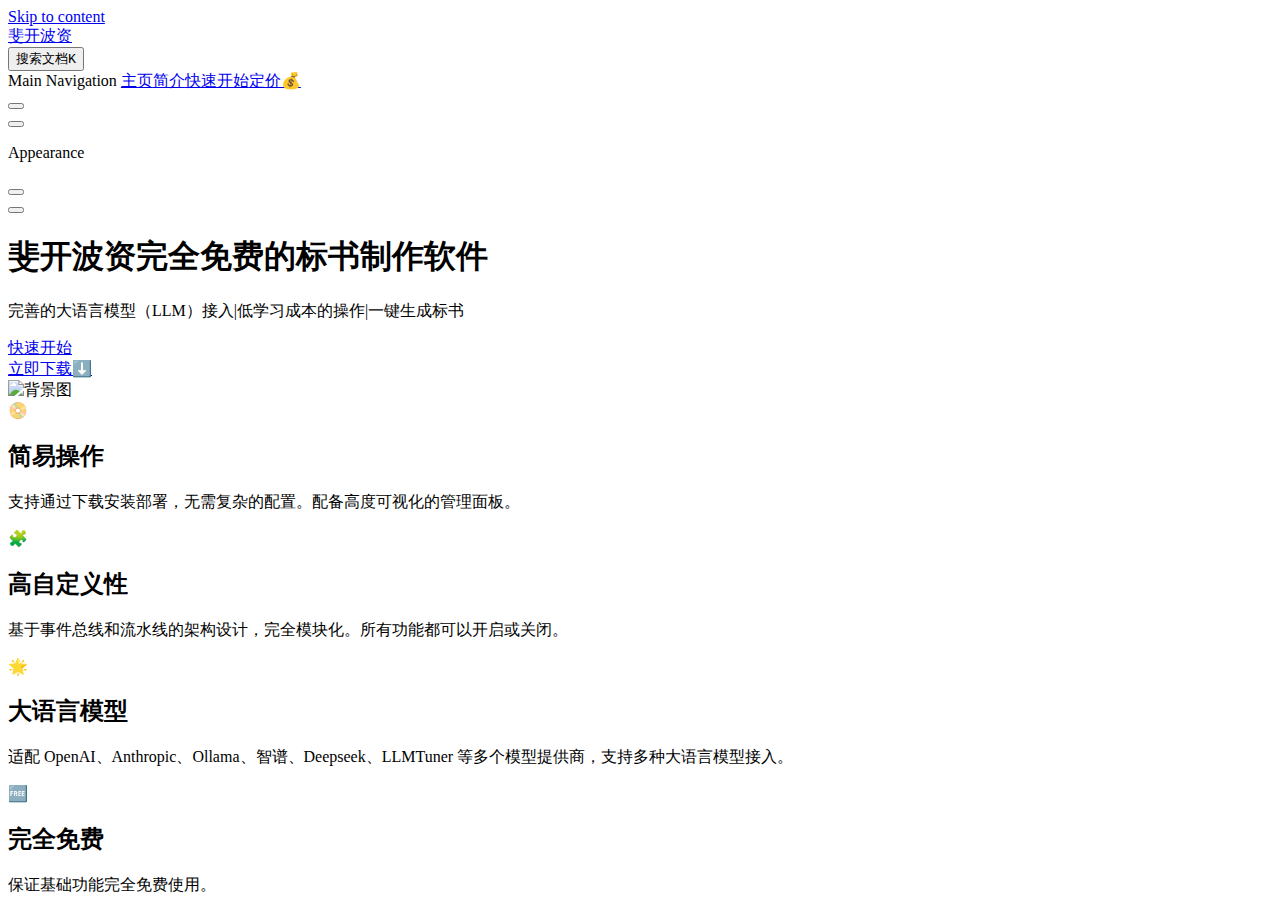
==== index.html @ 77a47dff "'deploy'" ====
<!DOCTYPE html>
<html lang="en-US" dir="ltr">
  <head>
    <meta charset="utf-8">
    <meta name="viewport" content="width=device-width,initial-scale=1">
    <title>斐开波资</title>
    <meta name="description" content="ai制作标书，免费制作标书">
    <meta name="generator" content="VitePress v1.6.3">
    <link rel="preload stylesheet" href="/FiboBid/assets/style.C-kSbFW1.css" as="style">
    <link rel="preload stylesheet" href="/FiboBid/vp-icons.css" as="style">
    
    <script type="module" src="/FiboBid/assets/app.BG95fLvK.js"></script>
    <link rel="preload" href="/FiboBid/assets/inter-roman-latin.Di8DUHzh.woff2" as="font" type="font/woff2" crossorigin="">
    <link rel="modulepreload" href="/FiboBid/assets/chunks/theme.PiQhlYjx.js">
    <link rel="modulepreload" href="/FiboBid/assets/chunks/framework.B_fZmocd.js">
    <link rel="modulepreload" href="/FiboBid/assets/index.md.CrM48HJi.lean.js">
    <link rel="icon" href="public/logo.svg">
    <script id="check-dark-mode">(()=>{const e=localStorage.getItem("vitepress-theme-appearance")||"auto",a=window.matchMedia("(prefers-color-scheme: dark)").matches;(!e||e==="auto"?a:e==="dark")&&document.documentElement.classList.add("dark")})();</script>
    <script id="check-mac-os">document.documentElement.classList.toggle("mac",/Mac|iPhone|iPod|iPad/i.test(navigator.platform));</script>
  </head>
  <body>
    <div id="app"><div class="Layout" data-v-a9a9e638><!--[--><!--]--><!--[--><span tabindex="-1" data-v-492508fc></span><a href="#VPContent" class="VPSkipLink visually-hidden" data-v-492508fc>Skip to content</a><!--]--><!----><header class="VPNav" data-v-a9a9e638 data-v-f1e365da><div class="VPNavBar" data-v-f1e365da data-v-822684d1><div class="wrapper" data-v-822684d1><div class="container" data-v-822684d1><div class="title" data-v-822684d1><div class="VPNavBarTitle" data-v-822684d1 data-v-0f4f798b><a class="title" href="/FiboBid/" data-v-0f4f798b><!--[--><!--]--><!----><span data-v-0f4f798b>斐开波资</span><!--[--><!--]--></a></div></div><div class="content" data-v-822684d1><div class="content-body" data-v-822684d1><!--[--><!--]--><div class="VPNavBarSearch search" data-v-822684d1><!--[--><!----><div id="local-search"><button type="button" class="DocSearch DocSearch-Button" aria-label="搜索文档"><span class="DocSearch-Button-Container"><span class="vp-icon DocSearch-Search-Icon"></span><span class="DocSearch-Button-Placeholder">搜索文档</span></span><span class="DocSearch-Button-Keys"><kbd class="DocSearch-Button-Key"></kbd><kbd class="DocSearch-Button-Key">K</kbd></span></button></div><!--]--></div><nav aria-labelledby="main-nav-aria-label" class="VPNavBarMenu menu" data-v-822684d1 data-v-e6d46098><span id="main-nav-aria-label" class="visually-hidden" data-v-e6d46098> Main Navigation </span><!--[--><!--[--><a class="VPLink link VPNavBarMenuLink active" href="/FiboBid/" tabindex="0" data-v-e6d46098 data-v-956ec74c><!--[--><span data-v-956ec74c>主页</span><!--]--></a><!--]--><!--[--><a class="VPLink link VPNavBarMenuLink" href="/FiboBid/api-examples.html" tabindex="0" data-v-e6d46098 data-v-956ec74c><!--[--><span data-v-956ec74c>简介</span><!--]--></a><!--]--><!--[--><a class="VPLink link VPNavBarMenuLink" href="/FiboBid/public.html" tabindex="0" data-v-e6d46098 data-v-956ec74c><!--[--><span data-v-956ec74c>快速开始</span><!--]--></a><!--]--><!--[--><a class="VPLink link VPNavBarMenuLink" href="/FiboBid/public.html" tabindex="0" data-v-e6d46098 data-v-956ec74c><!--[--><span data-v-956ec74c>定价💰</span><!--]--></a><!--]--><!--]--></nav><!----><div class="VPNavBarAppearance appearance" data-v-822684d1 data-v-af096f4a><button class="VPSwitch VPSwitchAppearance" type="button" role="switch" title aria-checked="false" data-v-af096f4a data-v-e40a8bb6 data-v-4a1c76db><span class="check" data-v-4a1c76db><span class="icon" data-v-4a1c76db><!--[--><span class="vpi-sun sun" data-v-e40a8bb6></span><span class="vpi-moon moon" data-v-e40a8bb6></span><!--]--></span></span></button></div><div class="VPSocialLinks VPNavBarSocialLinks social-links" data-v-822684d1 data-v-164c457f data-v-ee7a9424><!--[--><a class="VPSocialLink no-icon" href="https://github.com/vuejs/vitepress" aria-label="github" target="_blank" rel="noopener" data-v-ee7a9424 data-v-d26d30cb><span class="vpi-social-github"></span></a><!--]--></div><div class="VPFlyout VPNavBarExtra extra" data-v-822684d1 data-v-925effce data-v-04f5c5e9><button type="button" class="button" aria-haspopup="true" aria-expanded="false" aria-label="extra navigation" data-v-04f5c5e9><span class="vpi-more-horizontal icon" data-v-04f5c5e9></span></button><div class="menu" data-v-04f5c5e9><div class="VPMenu" data-v-04f5c5e9 data-v-7dd3104a><!----><!--[--><!--[--><!----><div class="group" data-v-925effce><div class="item appearance" data-v-925effce><p class="label" data-v-925effce>Appearance</p><div class="appearance-action" data-v-925effce><button class="VPSwitch VPSwitchAppearance" type="button" role="switch" title aria-checked="false" data-v-925effce data-v-e40a8bb6 data-v-4a1c76db><span class="check" data-v-4a1c76db><span class="icon" data-v-4a1c76db><!--[--><span class="vpi-sun sun" data-v-e40a8bb6></span><span class="vpi-moon moon" data-v-e40a8bb6></span><!--]--></span></span></button></div></div></div><div class="group" data-v-925effce><div class="item social-links" data-v-925effce><div class="VPSocialLinks social-links-list" data-v-925effce data-v-ee7a9424><!--[--><a class="VPSocialLink no-icon" href="https://github.com/vuejs/vitepress" aria-label="github" target="_blank" rel="noopener" data-v-ee7a9424 data-v-d26d30cb><span class="vpi-social-github"></span></a><!--]--></div></div></div><!--]--><!--]--></div></div></div><!--[--><!--]--><button type="button" class="VPNavBarHamburger hamburger" aria-label="mobile navigation" aria-expanded="false" aria-controls="VPNavScreen" data-v-822684d1 data-v-5dea55bf><span class="container" data-v-5dea55bf><span class="top" data-v-5dea55bf></span><span class="middle" data-v-5dea55bf></span><span class="bottom" data-v-5dea55bf></span></span></button></div></div></div></div><div class="divider" data-v-822684d1><div class="divider-line" data-v-822684d1></div></div></div><!----></header><!----><!----><div class="VPContent is-home" id="VPContent" data-v-a9a9e638 data-v-91765379><div class="VPHome" data-v-91765379 data-v-e40e30de><!--[--><!--]--><div class="VPHero has-image VPHomeHero" data-v-e40e30de data-v-3d256e5e><div class="container" data-v-3d256e5e><div class="main" data-v-3d256e5e><!--[--><!--]--><!--[--><h1 class="heading" data-v-3d256e5e><span class="name clip" data-v-3d256e5e>斐开波资</span><span class="text" data-v-3d256e5e>完全免费的标书制作软件</span></h1><p class="tagline" data-v-3d256e5e>完善的大语言模型（LLM）接入|低学习成本的操作|一键生成标书</p><!--]--><!--[--><!--]--><div class="actions" data-v-3d256e5e><!--[--><div class="action" data-v-3d256e5e><a class="VPButton medium brand" href="/FiboBid/markdown-examples.html" data-v-3d256e5e data-v-906d7fb4>快速开始</a></div><div class="action" data-v-3d256e5e><a class="VPButton medium alt" href="/FiboBid/api-examples.html" data-v-3d256e5e data-v-906d7fb4>立即下载⬇️</a></div><!--]--></div><!--[--><!--]--></div><div class="image" data-v-3d256e5e><div class="image-container" data-v-3d256e5e><div class="image-bg" data-v-3d256e5e></div><!--[--><!--[--><img class="VPImage image-src" src="/FiboBid/public/2025.svg" alt="背景图" data-v-35a7d0b8><!--]--><!--]--></div></div></div></div><!--[--><!--]--><!--[--><!--]--><div class="VPFeatures VPHomeFeatures" data-v-e40e30de data-v-d0a190d7><div class="container" data-v-d0a190d7><div class="items" data-v-d0a190d7><!--[--><div class="grid-4 item" data-v-d0a190d7><div class="VPLink no-icon VPFeature" data-v-d0a190d7 data-v-f5e9645b><!--[--><article class="box" data-v-f5e9645b><div class="icon" data-v-f5e9645b>📀</div><h2 class="title" data-v-f5e9645b>简易操作</h2><p class="details" data-v-f5e9645b>支持通过下载安装部署，无需复杂的配置。配备高度可视化的管理面板。</p><!----></article><!--]--></div></div><div class="grid-4 item" data-v-d0a190d7><div class="VPLink no-icon VPFeature" data-v-d0a190d7 data-v-f5e9645b><!--[--><article class="box" data-v-f5e9645b><div class="icon" data-v-f5e9645b>🧩</div><h2 class="title" data-v-f5e9645b>高自定义性</h2><p class="details" data-v-f5e9645b>基于事件总线和流水线的架构设计，完全模块化。所有功能都可以开启或关闭。</p><!----></article><!--]--></div></div><div class="grid-4 item" data-v-d0a190d7><div class="VPLink no-icon VPFeature" data-v-d0a190d7 data-v-f5e9645b><!--[--><article class="box" data-v-f5e9645b><div class="icon" data-v-f5e9645b>🌟</div><h2 class="title" data-v-f5e9645b>大语言模型</h2><p class="details" data-v-f5e9645b>适配 OpenAI、Anthropic、Ollama、智谱、Deepseek、LLMTuner 等多个模型提供商，支持多种大语言模型接入。</p><!----></article><!--]--></div></div><div class="grid-4 item" data-v-d0a190d7><div class="VPLink no-icon VPFeature" data-v-d0a190d7 data-v-f5e9645b><!--[--><article class="box" data-v-f5e9645b><div class="icon" data-v-f5e9645b>🆓</div><h2 class="title" data-v-f5e9645b>完全免费</h2><p class="details" data-v-f5e9645b>保证基础功能完全免费使用。</p><!----></article><!--]--></div></div><!--]--></div></div></div><!--[--><!--]--><div class="vp-doc container" style="" data-v-e40e30de data-v-7a48a447><!--[--><div style="position:relative;" data-v-e40e30de><div><!----></div></div><!--]--></div></div></div><!----><!--[--><!--]--></div></div>
    <script>window.__VP_HASH_MAP__=JSON.parse("{\"api-examples.md\":\"CDZus72U\",\"index.md\":\"CrM48HJi\",\"markdown-examples.md\":\"CoHY5LLg\",\"public.md\":\"X75r7mdt\"}");window.__VP_SITE_DATA__=JSON.parse("{\"lang\":\"en-US\",\"dir\":\"ltr\",\"title\":\"斐开波资\",\"description\":\"ai制作标书，免费制作标书\",\"base\":\"/FiboBid/\",\"head\":[],\"router\":{\"prefetchLinks\":true},\"appearance\":true,\"themeConfig\":{\"nav\":[{\"text\":\"主页\",\"link\":\"/\"},{\"text\":\"简介\",\"link\":\"/api-examples\"},{\"text\":\"快速开始\",\"link\":\"/public\"},{\"text\":\"定价💰\",\"link\":\"/public\"}],\"sidebar\":[{\"text\":\"简介\",\"items\":[{\"text\":\"什么是斐开波资\",\"link\":\"/api-examples\"},{\"text\":\"社区\",\"link\":\"/public\"}]},{\"text\":\"使用说明\",\"items\":[{\"text\":\"安装\",\"link\":\"/public\"},{\"text\":\"注册\",\"link\":\"/public\"}]}],\"socialLinks\":[{\"icon\":\"github\",\"link\":\"https://github.com/vuejs/vitepress\"}],\"search\":{\"provider\":\"local\",\"options\":{\"translations\":{\"button\":{\"buttonText\":\"搜索文档\",\"buttonAriaLabel\":\"搜索文档\"},\"modal\":{\"noResultsText\":\"无法找到相关结果\",\"resetButtonTitle\":\"清除查询条件\",\"footer\":{\"selectText\":\"选择\",\"navigateText\":\"切换\"}}}}}},\"locales\":{},\"scrollOffset\":134,\"cleanUrls\":false}");</script>
    
  </body>
</html>
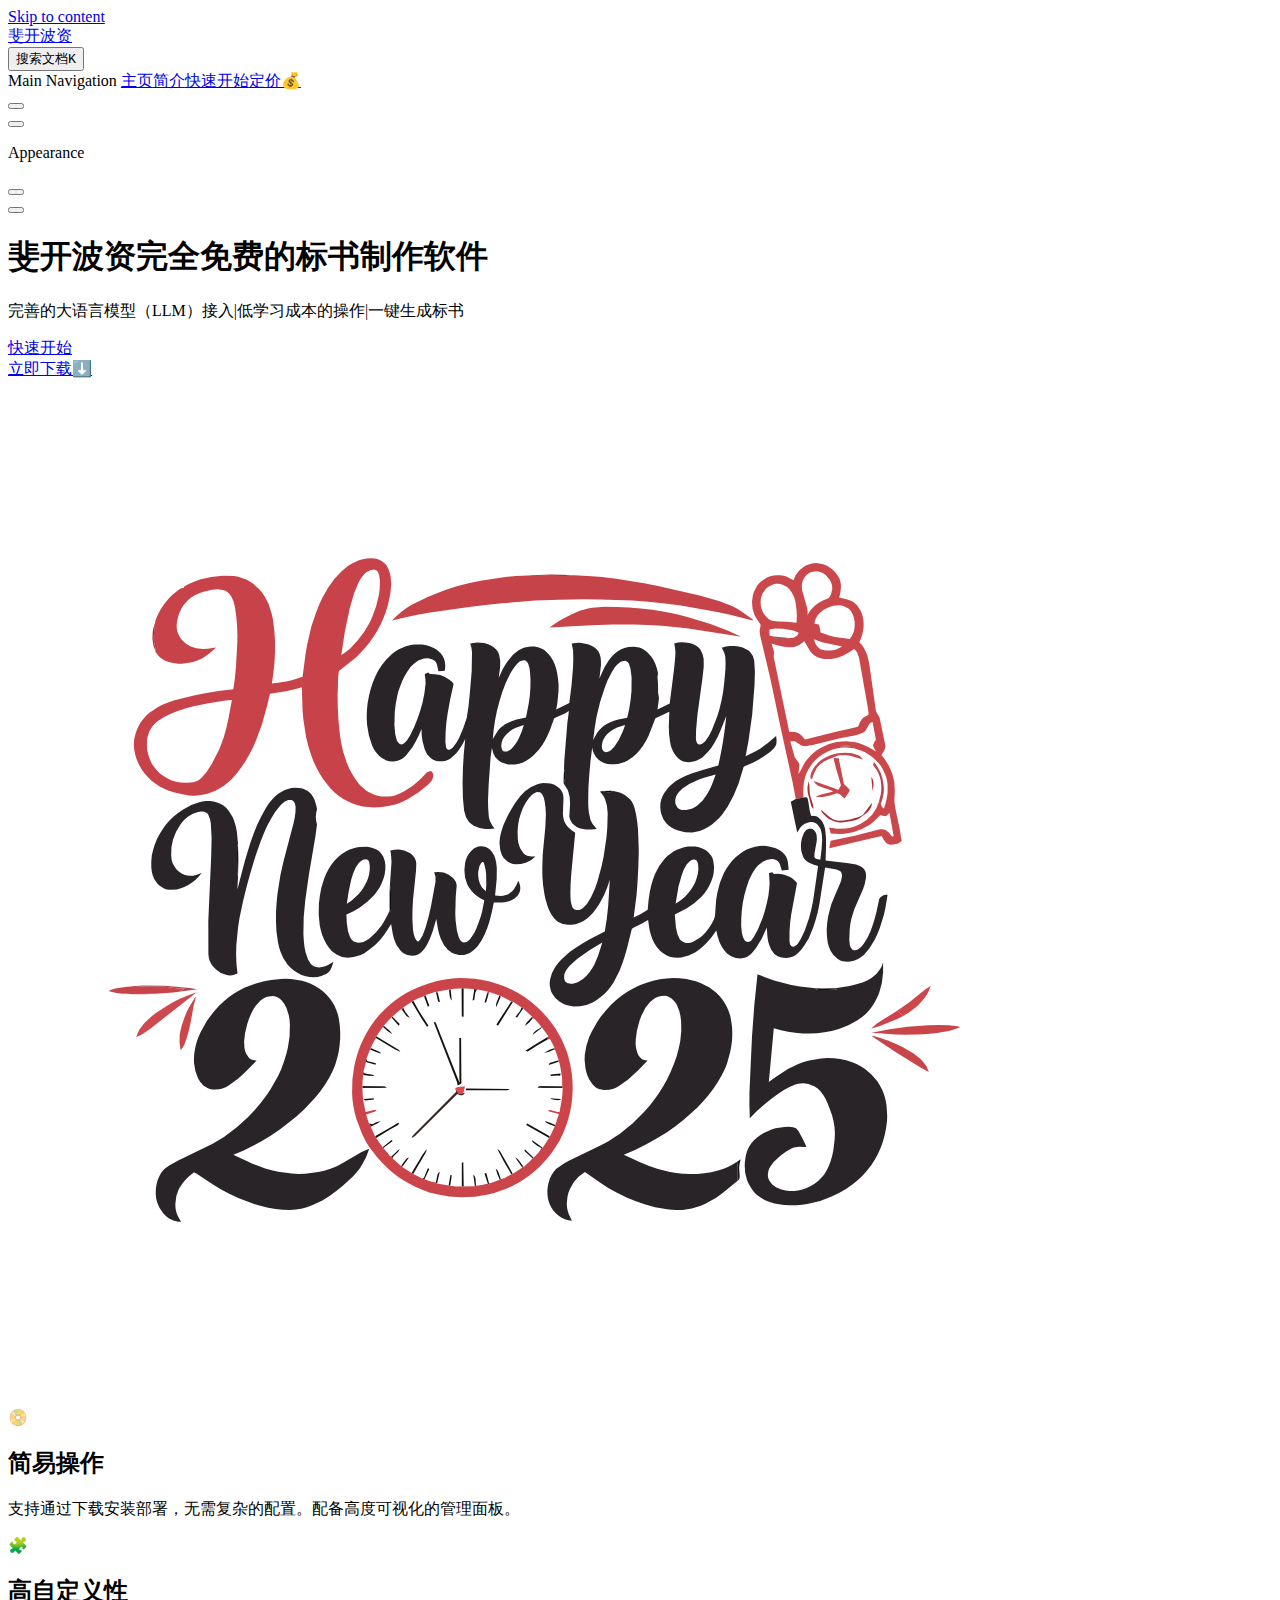
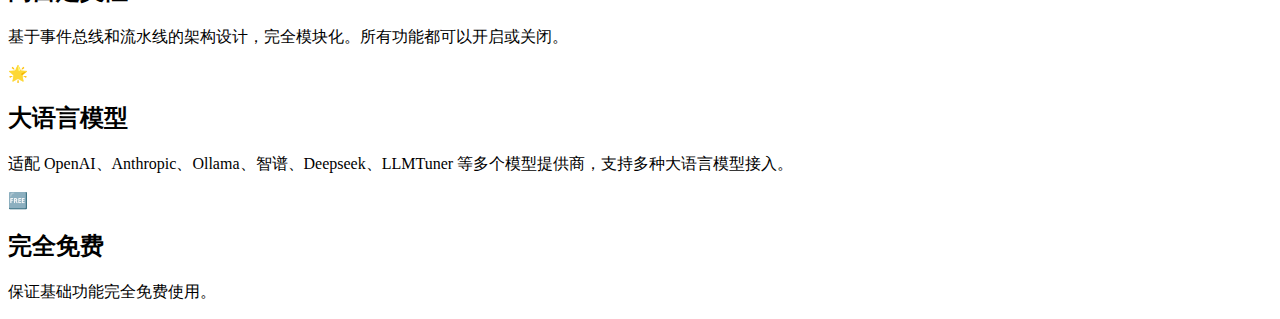
==== commit cf4e69f3: "Update index.html" ====
--- a/index.html
+++ b/index.html
@@ -14,13 +14,13 @@
     <link rel="modulepreload" href="/FiboBid/assets/chunks/theme.PiQhlYjx.js">
     <link rel="modulepreload" href="/FiboBid/assets/chunks/framework.B_fZmocd.js">
     <link rel="modulepreload" href="/FiboBid/assets/index.md.CrM48HJi.lean.js">
-    <link rel="icon" href="public/logo.svg">
+    <link rel="icon" href="logo.svg">
     <script id="check-dark-mode">(()=>{const e=localStorage.getItem("vitepress-theme-appearance")||"auto",a=window.matchMedia("(prefers-color-scheme: dark)").matches;(!e||e==="auto"?a:e==="dark")&&document.documentElement.classList.add("dark")})();</script>
     <script id="check-mac-os">document.documentElement.classList.toggle("mac",/Mac|iPhone|iPod|iPad/i.test(navigator.platform));</script>
   </head>
   <body>
-    <div id="app"><div class="Layout" data-v-a9a9e638><!--[--><!--]--><!--[--><span tabindex="-1" data-v-492508fc></span><a href="#VPContent" class="VPSkipLink visually-hidden" data-v-492508fc>Skip to content</a><!--]--><!----><header class="VPNav" data-v-a9a9e638 data-v-f1e365da><div class="VPNavBar" data-v-f1e365da data-v-822684d1><div class="wrapper" data-v-822684d1><div class="container" data-v-822684d1><div class="title" data-v-822684d1><div class="VPNavBarTitle" data-v-822684d1 data-v-0f4f798b><a class="title" href="/FiboBid/" data-v-0f4f798b><!--[--><!--]--><!----><span data-v-0f4f798b>斐开波资</span><!--[--><!--]--></a></div></div><div class="content" data-v-822684d1><div class="content-body" data-v-822684d1><!--[--><!--]--><div class="VPNavBarSearch search" data-v-822684d1><!--[--><!----><div id="local-search"><button type="button" class="DocSearch DocSearch-Button" aria-label="搜索文档"><span class="DocSearch-Button-Container"><span class="vp-icon DocSearch-Search-Icon"></span><span class="DocSearch-Button-Placeholder">搜索文档</span></span><span class="DocSearch-Button-Keys"><kbd class="DocSearch-Button-Key"></kbd><kbd class="DocSearch-Button-Key">K</kbd></span></button></div><!--]--></div><nav aria-labelledby="main-nav-aria-label" class="VPNavBarMenu menu" data-v-822684d1 data-v-e6d46098><span id="main-nav-aria-label" class="visually-hidden" data-v-e6d46098> Main Navigation </span><!--[--><!--[--><a class="VPLink link VPNavBarMenuLink active" href="/FiboBid/" tabindex="0" data-v-e6d46098 data-v-956ec74c><!--[--><span data-v-956ec74c>主页</span><!--]--></a><!--]--><!--[--><a class="VPLink link VPNavBarMenuLink" href="/FiboBid/api-examples.html" tabindex="0" data-v-e6d46098 data-v-956ec74c><!--[--><span data-v-956ec74c>简介</span><!--]--></a><!--]--><!--[--><a class="VPLink link VPNavBarMenuLink" href="/FiboBid/public.html" tabindex="0" data-v-e6d46098 data-v-956ec74c><!--[--><span data-v-956ec74c>快速开始</span><!--]--></a><!--]--><!--[--><a class="VPLink link VPNavBarMenuLink" href="/FiboBid/public.html" tabindex="0" data-v-e6d46098 data-v-956ec74c><!--[--><span data-v-956ec74c>定价💰</span><!--]--></a><!--]--><!--]--></nav><!----><div class="VPNavBarAppearance appearance" data-v-822684d1 data-v-af096f4a><button class="VPSwitch VPSwitchAppearance" type="button" role="switch" title aria-checked="false" data-v-af096f4a data-v-e40a8bb6 data-v-4a1c76db><span class="check" data-v-4a1c76db><span class="icon" data-v-4a1c76db><!--[--><span class="vpi-sun sun" data-v-e40a8bb6></span><span class="vpi-moon moon" data-v-e40a8bb6></span><!--]--></span></span></button></div><div class="VPSocialLinks VPNavBarSocialLinks social-links" data-v-822684d1 data-v-164c457f data-v-ee7a9424><!--[--><a class="VPSocialLink no-icon" href="https://github.com/vuejs/vitepress" aria-label="github" target="_blank" rel="noopener" data-v-ee7a9424 data-v-d26d30cb><span class="vpi-social-github"></span></a><!--]--></div><div class="VPFlyout VPNavBarExtra extra" data-v-822684d1 data-v-925effce data-v-04f5c5e9><button type="button" class="button" aria-haspopup="true" aria-expanded="false" aria-label="extra navigation" data-v-04f5c5e9><span class="vpi-more-horizontal icon" data-v-04f5c5e9></span></button><div class="menu" data-v-04f5c5e9><div class="VPMenu" data-v-04f5c5e9 data-v-7dd3104a><!----><!--[--><!--[--><!----><div class="group" data-v-925effce><div class="item appearance" data-v-925effce><p class="label" data-v-925effce>Appearance</p><div class="appearance-action" data-v-925effce><button class="VPSwitch VPSwitchAppearance" type="button" role="switch" title aria-checked="false" data-v-925effce data-v-e40a8bb6 data-v-4a1c76db><span class="check" data-v-4a1c76db><span class="icon" data-v-4a1c76db><!--[--><span class="vpi-sun sun" data-v-e40a8bb6></span><span class="vpi-moon moon" data-v-e40a8bb6></span><!--]--></span></span></button></div></div></div><div class="group" data-v-925effce><div class="item social-links" data-v-925effce><div class="VPSocialLinks social-links-list" data-v-925effce data-v-ee7a9424><!--[--><a class="VPSocialLink no-icon" href="https://github.com/vuejs/vitepress" aria-label="github" target="_blank" rel="noopener" data-v-ee7a9424 data-v-d26d30cb><span class="vpi-social-github"></span></a><!--]--></div></div></div><!--]--><!--]--></div></div></div><!--[--><!--]--><button type="button" class="VPNavBarHamburger hamburger" aria-label="mobile navigation" aria-expanded="false" aria-controls="VPNavScreen" data-v-822684d1 data-v-5dea55bf><span class="container" data-v-5dea55bf><span class="top" data-v-5dea55bf></span><span class="middle" data-v-5dea55bf></span><span class="bottom" data-v-5dea55bf></span></span></button></div></div></div></div><div class="divider" data-v-822684d1><div class="divider-line" data-v-822684d1></div></div></div><!----></header><!----><!----><div class="VPContent is-home" id="VPContent" data-v-a9a9e638 data-v-91765379><div class="VPHome" data-v-91765379 data-v-e40e30de><!--[--><!--]--><div class="VPHero has-image VPHomeHero" data-v-e40e30de data-v-3d256e5e><div class="container" data-v-3d256e5e><div class="main" data-v-3d256e5e><!--[--><!--]--><!--[--><h1 class="heading" data-v-3d256e5e><span class="name clip" data-v-3d256e5e>斐开波资</span><span class="text" data-v-3d256e5e>完全免费的标书制作软件</span></h1><p class="tagline" data-v-3d256e5e>完善的大语言模型（LLM）接入|低学习成本的操作|一键生成标书</p><!--]--><!--[--><!--]--><div class="actions" data-v-3d256e5e><!--[--><div class="action" data-v-3d256e5e><a class="VPButton medium brand" href="/FiboBid/markdown-examples.html" data-v-3d256e5e data-v-906d7fb4>快速开始</a></div><div class="action" data-v-3d256e5e><a class="VPButton medium alt" href="/FiboBid/api-examples.html" data-v-3d256e5e data-v-906d7fb4>立即下载⬇️</a></div><!--]--></div><!--[--><!--]--></div><div class="image" data-v-3d256e5e><div class="image-container" data-v-3d256e5e><div class="image-bg" data-v-3d256e5e></div><!--[--><!--[--><img class="VPImage image-src" src="/FiboBid/public/2025.svg" alt="背景图" data-v-35a7d0b8><!--]--><!--]--></div></div></div></div><!--[--><!--]--><!--[--><!--]--><div class="VPFeatures VPHomeFeatures" data-v-e40e30de data-v-d0a190d7><div class="container" data-v-d0a190d7><div class="items" data-v-d0a190d7><!--[--><div class="grid-4 item" data-v-d0a190d7><div class="VPLink no-icon VPFeature" data-v-d0a190d7 data-v-f5e9645b><!--[--><article class="box" data-v-f5e9645b><div class="icon" data-v-f5e9645b>📀</div><h2 class="title" data-v-f5e9645b>简易操作</h2><p class="details" data-v-f5e9645b>支持通过下载安装部署，无需复杂的配置。配备高度可视化的管理面板。</p><!----></article><!--]--></div></div><div class="grid-4 item" data-v-d0a190d7><div class="VPLink no-icon VPFeature" data-v-d0a190d7 data-v-f5e9645b><!--[--><article class="box" data-v-f5e9645b><div class="icon" data-v-f5e9645b>🧩</div><h2 class="title" data-v-f5e9645b>高自定义性</h2><p class="details" data-v-f5e9645b>基于事件总线和流水线的架构设计，完全模块化。所有功能都可以开启或关闭。</p><!----></article><!--]--></div></div><div class="grid-4 item" data-v-d0a190d7><div class="VPLink no-icon VPFeature" data-v-d0a190d7 data-v-f5e9645b><!--[--><article class="box" data-v-f5e9645b><div class="icon" data-v-f5e9645b>🌟</div><h2 class="title" data-v-f5e9645b>大语言模型</h2><p class="details" data-v-f5e9645b>适配 OpenAI、Anthropic、Ollama、智谱、Deepseek、LLMTuner 等多个模型提供商，支持多种大语言模型接入。</p><!----></article><!--]--></div></div><div class="grid-4 item" data-v-d0a190d7><div class="VPLink no-icon VPFeature" data-v-d0a190d7 data-v-f5e9645b><!--[--><article class="box" data-v-f5e9645b><div class="icon" data-v-f5e9645b>🆓</div><h2 class="title" data-v-f5e9645b>完全免费</h2><p class="details" data-v-f5e9645b>保证基础功能完全免费使用。</p><!----></article><!--]--></div></div><!--]--></div></div></div><!--[--><!--]--><div class="vp-doc container" style="" data-v-e40e30de data-v-7a48a447><!--[--><div style="position:relative;" data-v-e40e30de><div><!----></div></div><!--]--></div></div></div><!----><!--[--><!--]--></div></div>
+    <div id="app"><div class="Layout" data-v-a9a9e638><!--[--><!--]--><!--[--><span tabindex="-1" data-v-492508fc></span><a href="#VPContent" class="VPSkipLink visually-hidden" data-v-492508fc>Skip to content</a><!--]--><!----><header class="VPNav" data-v-a9a9e638 data-v-f1e365da><div class="VPNavBar" data-v-f1e365da data-v-822684d1><div class="wrapper" data-v-822684d1><div class="container" data-v-822684d1><div class="title" data-v-822684d1><div class="VPNavBarTitle" data-v-822684d1 data-v-0f4f798b><a class="title" href="/FiboBid/" data-v-0f4f798b><!--[--><!--]--><!----><span data-v-0f4f798b>斐开波资</span><!--[--><!--]--></a></div></div><div class="content" data-v-822684d1><div class="content-body" data-v-822684d1><!--[--><!--]--><div class="VPNavBarSearch search" data-v-822684d1><!--[--><!----><div id="local-search"><button type="button" class="DocSearch DocSearch-Button" aria-label="搜索文档"><span class="DocSearch-Button-Container"><span class="vp-icon DocSearch-Search-Icon"></span><span class="DocSearch-Button-Placeholder">搜索文档</span></span><span class="DocSearch-Button-Keys"><kbd class="DocSearch-Button-Key"></kbd><kbd class="DocSearch-Button-Key">K</kbd></span></button></div><!--]--></div><nav aria-labelledby="main-nav-aria-label" class="VPNavBarMenu menu" data-v-822684d1 data-v-e6d46098><span id="main-nav-aria-label" class="visually-hidden" data-v-e6d46098> Main Navigation </span><!--[--><!--[--><a class="VPLink link VPNavBarMenuLink active" href="/FiboBid/" tabindex="0" data-v-e6d46098 data-v-956ec74c><!--[--><span data-v-956ec74c>主页</span><!--]--></a><!--]--><!--[--><a class="VPLink link VPNavBarMenuLink" href="/FiboBid/api-examples.html" tabindex="0" data-v-e6d46098 data-v-956ec74c><!--[--><span data-v-956ec74c>简介</span><!--]--></a><!--]--><!--[--><a class="VPLink link VPNavBarMenuLink" href="/FiboBid/public.html" tabindex="0" data-v-e6d46098 data-v-956ec74c><!--[--><span data-v-956ec74c>快速开始</span><!--]--></a><!--]--><!--[--><a class="VPLink link VPNavBarMenuLink" href="/FiboBid/public.html" tabindex="0" data-v-e6d46098 data-v-956ec74c><!--[--><span data-v-956ec74c>定价💰</span><!--]--></a><!--]--><!--]--></nav><!----><div class="VPNavBarAppearance appearance" data-v-822684d1 data-v-af096f4a><button class="VPSwitch VPSwitchAppearance" type="button" role="switch" title aria-checked="false" data-v-af096f4a data-v-e40a8bb6 data-v-4a1c76db><span class="check" data-v-4a1c76db><span class="icon" data-v-4a1c76db><!--[--><span class="vpi-sun sun" data-v-e40a8bb6></span><span class="vpi-moon moon" data-v-e40a8bb6></span><!--]--></span></span></button></div><div class="VPSocialLinks VPNavBarSocialLinks social-links" data-v-822684d1 data-v-164c457f data-v-ee7a9424><!--[--><a class="VPSocialLink no-icon" href="https://github.com/vuejs/vitepress" aria-label="github" target="_blank" rel="noopener" data-v-ee7a9424 data-v-d26d30cb><span class="vpi-social-github"></span></a><!--]--></div><div class="VPFlyout VPNavBarExtra extra" data-v-822684d1 data-v-925effce data-v-04f5c5e9><button type="button" class="button" aria-haspopup="true" aria-expanded="false" aria-label="extra navigation" data-v-04f5c5e9><span class="vpi-more-horizontal icon" data-v-04f5c5e9></span></button><div class="menu" data-v-04f5c5e9><div class="VPMenu" data-v-04f5c5e9 data-v-7dd3104a><!----><!--[--><!--[--><!----><div class="group" data-v-925effce><div class="item appearance" data-v-925effce><p class="label" data-v-925effce>Appearance</p><div class="appearance-action" data-v-925effce><button class="VPSwitch VPSwitchAppearance" type="button" role="switch" title aria-checked="false" data-v-925effce data-v-e40a8bb6 data-v-4a1c76db><span class="check" data-v-4a1c76db><span class="icon" data-v-4a1c76db><!--[--><span class="vpi-sun sun" data-v-e40a8bb6></span><span class="vpi-moon moon" data-v-e40a8bb6></span><!--]--></span></span></button></div></div></div><div class="group" data-v-925effce><div class="item social-links" data-v-925effce><div class="VPSocialLinks social-links-list" data-v-925effce data-v-ee7a9424><!--[--><a class="VPSocialLink no-icon" href="https://github.com/vuejs/vitepress" aria-label="github" target="_blank" rel="noopener" data-v-ee7a9424 data-v-d26d30cb><span class="vpi-social-github"></span></a><!--]--></div></div></div><!--]--><!--]--></div></div></div><!--[--><!--]--><button type="button" class="VPNavBarHamburger hamburger" aria-label="mobile navigation" aria-expanded="false" aria-controls="VPNavScreen" data-v-822684d1 data-v-5dea55bf><span class="container" data-v-5dea55bf><span class="top" data-v-5dea55bf></span><span class="middle" data-v-5dea55bf></span><span class="bottom" data-v-5dea55bf></span></span></button></div></div></div></div><div class="divider" data-v-822684d1><div class="divider-line" data-v-822684d1></div></div></div><!----></header><!----><!----><div class="VPContent is-home" id="VPContent" data-v-a9a9e638 data-v-91765379><div class="VPHome" data-v-91765379 data-v-e40e30de><!--[--><!--]--><div class="VPHero has-image VPHomeHero" data-v-e40e30de data-v-3d256e5e><div class="container" data-v-3d256e5e><div class="main" data-v-3d256e5e><!--[--><!--]--><!--[--><h1 class="heading" data-v-3d256e5e><span class="name clip" data-v-3d256e5e>斐开波资</span><span class="text" data-v-3d256e5e>完全免费的标书制作软件</span></h1><p class="tagline" data-v-3d256e5e>完善的大语言模型（LLM）接入|低学习成本的操作|一键生成标书</p><!--]--><!--[--><!--]--><div class="actions" data-v-3d256e5e><!--[--><div class="action" data-v-3d256e5e><a class="VPButton medium brand" href="/FiboBid/markdown-examples.html" data-v-3d256e5e data-v-906d7fb4>快速开始</a></div><div class="action" data-v-3d256e5e><a class="VPButton medium alt" href="/FiboBid/api-examples.html" data-v-3d256e5e data-v-906d7fb4>立即下载⬇️</a></div><!--]--></div><!--[--><!--]--></div><div class="image" data-v-3d256e5e><div class="image-container" data-v-3d256e5e><div class="image-bg" data-v-3d256e5e></div><!--[--><!--[--><img class="VPImage image-src" src="2025.svg" alt="背景图" data-v-35a7d0b8><!--]--><!--]--></div></div></div></div><!--[--><!--]--><!--[--><!--]--><div class="VPFeatures VPHomeFeatures" data-v-e40e30de data-v-d0a190d7><div class="container" data-v-d0a190d7><div class="items" data-v-d0a190d7><!--[--><div class="grid-4 item" data-v-d0a190d7><div class="VPLink no-icon VPFeature" data-v-d0a190d7 data-v-f5e9645b><!--[--><article class="box" data-v-f5e9645b><div class="icon" data-v-f5e9645b>📀</div><h2 class="title" data-v-f5e9645b>简易操作</h2><p class="details" data-v-f5e9645b>支持通过下载安装部署，无需复杂的配置。配备高度可视化的管理面板。</p><!----></article><!--]--></div></div><div class="grid-4 item" data-v-d0a190d7><div class="VPLink no-icon VPFeature" data-v-d0a190d7 data-v-f5e9645b><!--[--><article class="box" data-v-f5e9645b><div class="icon" data-v-f5e9645b>🧩</div><h2 class="title" data-v-f5e9645b>高自定义性</h2><p class="details" data-v-f5e9645b>基于事件总线和流水线的架构设计，完全模块化。所有功能都可以开启或关闭。</p><!----></article><!--]--></div></div><div class="grid-4 item" data-v-d0a190d7><div class="VPLink no-icon VPFeature" data-v-d0a190d7 data-v-f5e9645b><!--[--><article class="box" data-v-f5e9645b><div class="icon" data-v-f5e9645b>🌟</div><h2 class="title" data-v-f5e9645b>大语言模型</h2><p class="details" data-v-f5e9645b>适配 OpenAI、Anthropic、Ollama、智谱、Deepseek、LLMTuner 等多个模型提供商，支持多种大语言模型接入。</p><!----></article><!--]--></div></div><div class="grid-4 item" data-v-d0a190d7><div class="VPLink no-icon VPFeature" data-v-d0a190d7 data-v-f5e9645b><!--[--><article class="box" data-v-f5e9645b><div class="icon" data-v-f5e9645b>🆓</div><h2 class="title" data-v-f5e9645b>完全免费</h2><p class="details" data-v-f5e9645b>保证基础功能完全免费使用。</p><!----></article><!--]--></div></div><!--]--></div></div></div><!--[--><!--]--><div class="vp-doc container" style="" data-v-e40e30de data-v-7a48a447><!--[--><div style="position:relative;" data-v-e40e30de><div><!----></div></div><!--]--></div></div></div><!----><!--[--><!--]--></div></div>
     <script>window.__VP_HASH_MAP__=JSON.parse("{\"api-examples.md\":\"CDZus72U\",\"index.md\":\"CrM48HJi\",\"markdown-examples.md\":\"CoHY5LLg\",\"public.md\":\"X75r7mdt\"}");window.__VP_SITE_DATA__=JSON.parse("{\"lang\":\"en-US\",\"dir\":\"ltr\",\"title\":\"斐开波资\",\"description\":\"ai制作标书，免费制作标书\",\"base\":\"/FiboBid/\",\"head\":[],\"router\":{\"prefetchLinks\":true},\"appearance\":true,\"themeConfig\":{\"nav\":[{\"text\":\"主页\",\"link\":\"/\"},{\"text\":\"简介\",\"link\":\"/api-examples\"},{\"text\":\"快速开始\",\"link\":\"/public\"},{\"text\":\"定价💰\",\"link\":\"/public\"}],\"sidebar\":[{\"text\":\"简介\",\"items\":[{\"text\":\"什么是斐开波资\",\"link\":\"/api-examples\"},{\"text\":\"社区\",\"link\":\"/public\"}]},{\"text\":\"使用说明\",\"items\":[{\"text\":\"安装\",\"link\":\"/public\"},{\"text\":\"注册\",\"link\":\"/public\"}]}],\"socialLinks\":[{\"icon\":\"github\",\"link\":\"https://github.com/vuejs/vitepress\"}],\"search\":{\"provider\":\"local\",\"options\":{\"translations\":{\"button\":{\"buttonText\":\"搜索文档\",\"buttonAriaLabel\":\"搜索文档\"},\"modal\":{\"noResultsText\":\"无法找到相关结果\",\"resetButtonTitle\":\"清除查询条件\",\"footer\":{\"selectText\":\"选择\",\"navigateText\":\"切换\"}}}}}},\"locales\":{},\"scrollOffset\":134,\"cleanUrls\":false}");</script>
     
   </body>
-</html>+</html>
